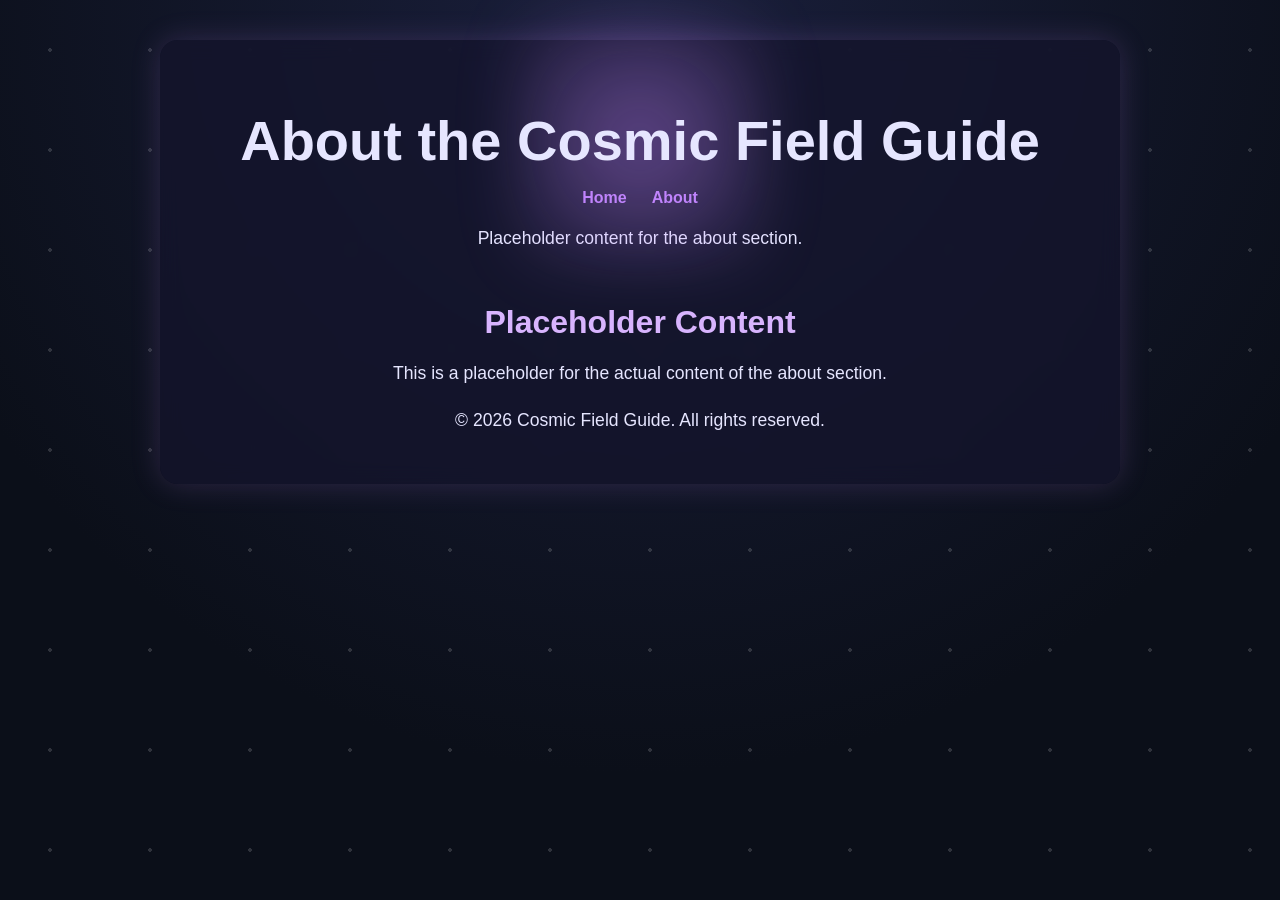
==== about.html @ 6b7c87bb "built interactive Cosmic Filed Guide UI Added animated star background, glowing hover effects, glass" ====
<!DOCTYPE html>
<html lang="en">
<head>
    <meta charset="UTF-8">
    <meta name="viewport" content="width=device-width, initial-scale=1.0">
    <title>About - Cosmic Field Guide</title>
    <link rel="stylesheet" href="style.css">
</head>
<body>
    <div class="container">
    <header>
        <h1>About the Cosmic Field Guide</h1>
        <nav>
            <ul>
                <li><a href="index.html">Home</a></li>
                <li><a href="about.html">About</a></li>
            </ul>
        </nav>

        <p>Placeholder content for the about section.</p>
    </header>

    <!-- Main content will go here -->
    <main>

        <section>
            <h2>Placeholder Content</h2>
            <p>This is a placeholder for the actual content of the about section.</p>
        </section>
    </main>

    <footer>
        <p>&copy; 2026 Cosmic Field Guide. All rights reserved.</p>
    </footer>
    </div>
</body>
</html>
---- style.css ----
body {
    font-family: Arial, sans-serif;
    margin: 0;
    background: radial-gradient(circle at top, #1a1f3c, #0b0f19 70%);
    color: #e6e6ff;
    background-attachment: fixed;
    overflow-x: hidden;

    



}

body::before {
    content: "";
    position: fixed;
    top: 0;
    left: 0;
    width: 100%;
    height: 100%;
    
    background-image:
        radial-gradient(white 2px, transparent 1px);

    background-size: 100px 100px;
    animation: twinkle 6s infinite ease-in-out;

    opacity: 0.15;
    pointer-events: none;
}

header,
main,
footer {
    max-width: 900px;
    margin: 0 auto;
    padding: 0 20px;
    text-align: center;
}

nav ul {
    list-style: none;
    padding: 0;
    padding-left: 0;
    display: flex;
    justify-content: center;
    gap: 25px;
}



nav a {
    color: #c084fc;
    text-decoration: none;
    font-weight: bold;
    transition: all 0.3s ease;
}

nav a :hover {
    color: #ffffff;
    text-shadow: 0 0 12px #c084fc;
    letter-spacing: 1px;
}

.container {
    max-width: 900px;
    margin: 40px auto;
    padding: 30px;
    background: rgba(20, 20, 45, 0.75);
    border-radius: 18px;
    box-shadow: 0 0 30px rgba(192, 132, 252, 0.18);
    backdrop-filter: blur(10px);
}

h1 {
    font-size: 3.5rem;
    margin-bottom: 10px;
}

h2 {
    font-size: 2rem;
    margin-top: 40px;
    margin-bottom: 15px;
    color: #d8b4fe
}

p {

    line-height: 1.7;
    max-width: 650px;
    margin-left: auto;  
    margin-right: auto;
    font-size: 1.1rem;
}

section {
    margin-top: 50px;
}

.container:hover {
    
    transition: 0.3s ease;
    transform: translateY(-10px);
    box-shadow: 0 0 20px rgba(192, 132, 252, 0.4);
}

.hero-section {
    margin-top: 60px;
    padding: 20px;
}

.hero-section h2 {
    font-size: 2.5rem;
    color: #ffffff;
}

.hero-section p {
    font-size: 1.1rem;
    color: #d1d5db;
}

.card-section {
    display: grid;
    grid-template-columns: repeat(3, 1fr);
    gap: 20px;
    margin-top: 60px;
}

.card-section a {
    text-decoration: none;
    color: inherit;
}

.info-card {
    background: rgba(255, 255, 255, 0.05);
    padding: 20px;
    border-radius: 15px;
    transition: transform 0.3s ease;
    box-shadow: 0 0 25px rgba(192, 132, 252, 0.35);
    border: 1px solid rgba(192, 132, 252, 0.15);


}

.info-card img {
    width: 100%;
    border-radius: 12px;
    margin: 15px 0;
    transition: transform 0.3s ease;
}

.info-card img:hover {
    transform: scale(1.03);
}   

.info-card:hover {
    transform: translateY(-10px);
    box-shadow: 0 0 25px rgba(192, 132, 252, 0.35);
    
}

@media (max-width: 768px) {
    .card-section {
        grid-template-columns: 1fr;
    }
    h1 {
        font-size: 2.5rem;
    }
    .container {
        margin: 20px;
        padding: 20px;
    }
}

.featured-section {
    margin-top: 70px;
    padding: 30px;
    background: rgba(255, 255, 255, 0.04);
    border-radius: 20px;
    border: 1px solid rgba(255, 255, 255, 0.08);
}

.featured-section:hover {
    transform: translateY(-10px);
    box-shadow: 0 0 20px rgba(192, 132, 252, 0.4);
}

.sources-section ul {
    list-style: none;
    padding: 0;
    margin: 0;
}

.sources-section li {
    list-style: none;
    margin: 0 0 10px 0;
    padding: 0;
}

.sources-section a {
    color: #c084fc;
    text-decoration: none;
    transition: all 0.3s ease;
}

.sources-section a:hover {
    color: #ffffff;
}

.sources-section {
    text-align: center;
}

@keyframes twinkle {
    0% {
        opacity: 0.3;
    }
    50% {
        opacity: 0.8;
    }
    100% {
        opacity: 0.3;
    }
}

.navbar {
    display: inline-block;
    padding: 10px 20px;
    margin: 15px 0;
    background: rgba(255, 255, 255, 0.08);
    border: 1px solid rgba(192, 132, 252, 0.2);
    border-radius: 999px;
    backdrop-filter: blur(18px);

} 

header h1 {
    position: relative;
    z-index: 1;
}

header h1::before {
    content: "";
    position: absolute;
    top: 50%;
    left: 50%;
    width: 250px;
    height: 250px;
    transform: translate(-50%, -50%);
    background: radial-gradient(circle, rgba(192, 132, 252, 0.45), transparent 100%);
    filter: blur(30px);
    z-index: -1;
}

header {
    position: relative;
    z-index: 1;
}

@keyframes pulseGlow {
    0% {
        transform: translate(-50%, -50%) scale(1);
        opacity: 0.7;
    }
    50% {
        transform: translate(-50%, -50%) scale(1.15);
        opacity: 1;
    }
    100% {
        transform: translate(-50%, -50%) scale(1);
        opacity: 0.7;
    }
}

.fade-in {
    animation: fadeIn 1s ease;
}

@keyframes fadeIn {
    from {
        opacity: 0;
        transform: translateY(20px);
    }
    to {
        opacity: 1;
        transform: translateY(0);
    }
}
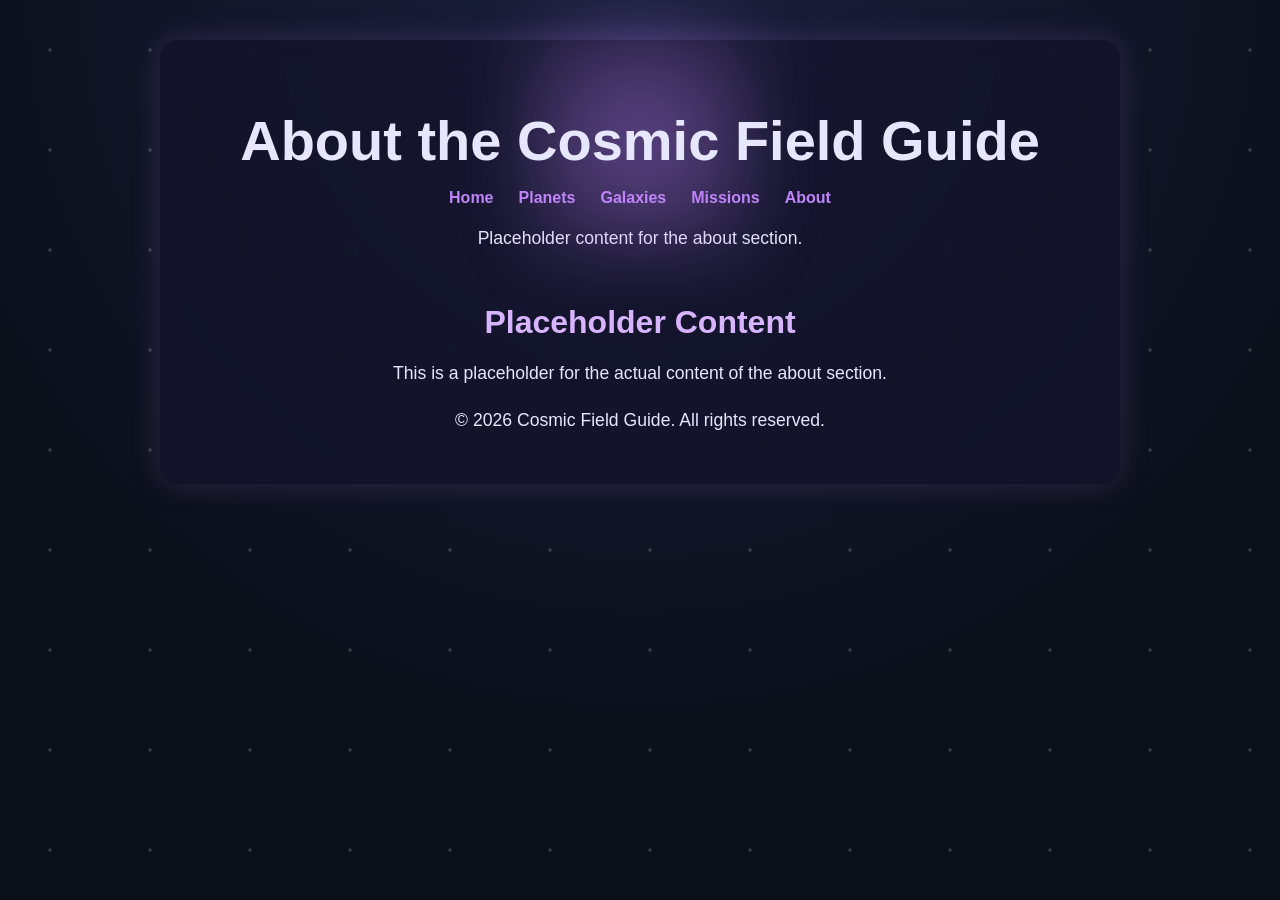
==== commit 7563677a: "Standardized site navigation across all pages Updated navigation menus and layout consistency across" ====
--- a/about.html
+++ b/about.html
@@ -11,11 +11,14 @@
     <header>
         <h1>About the Cosmic Field Guide</h1>
         <nav>
-            <ul>
-                <li><a href="index.html">Home</a></li>
-                <li><a href="about.html">About</a></li>
-            </ul>
-        </nav>
+    <ul>
+        <li><a href="index.html">Home</a></li>
+        <li><a href="planets.html">Planets</a></li>
+        <li><a href="galaxies.html">Galaxies</a></li>
+        <li><a href="missions.html">Missions</a></li>
+        <li><a href="about.html">About</a></li>
+    </ul>
+</nav>
 
         <p>Placeholder content for the about section.</p>
     </header>
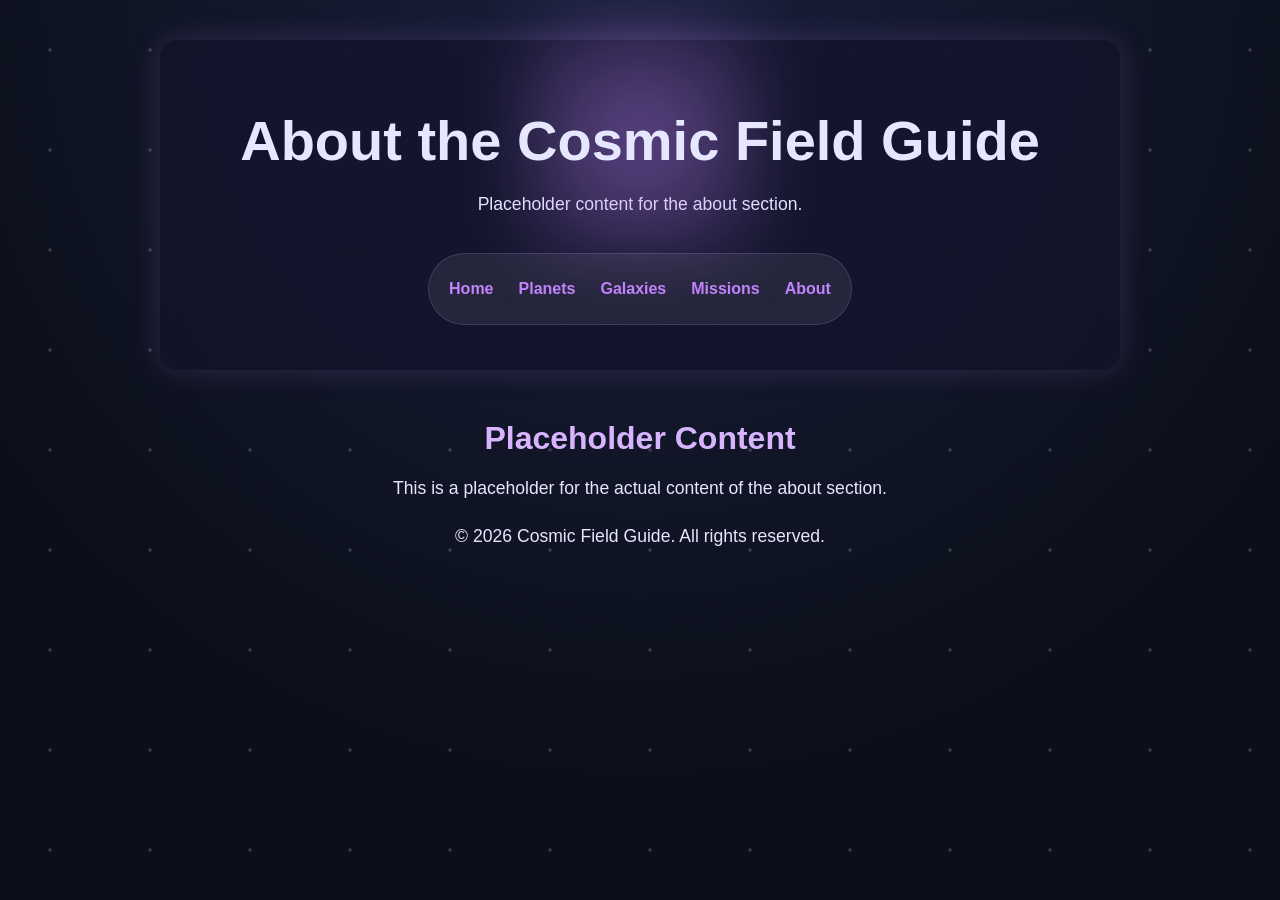
==== commit ab1f71f3: "Added content for galaxies.html Added in images and basic information about various galaxy types." ====
--- a/about.html
+++ b/about.html
@@ -8,20 +8,24 @@
 </head>
 <body>
     <div class="container">
-    <header>
-        <h1>About the Cosmic Field Guide</h1>
-        <nav>
-    <ul>
-        <li><a href="index.html">Home</a></li>
-        <li><a href="planets.html">Planets</a></li>
-        <li><a href="galaxies.html">Galaxies</a></li>
-        <li><a href="missions.html">Missions</a></li>
-        <li><a href="about.html">About</a></li>
-    </ul>
-</nav>
+        <header>
+            <h1>About the Cosmic Field Guide</h1>
+            <p>Placeholder content for the about section.</p>
 
-        <p>Placeholder content for the about section.</p>
-    </header>
+        <div class="navbar">
+            <nav>
+                <ul>
+                    <li><a href="index.html">Home</a></li>
+                    <li><a href="planets.html">Planets</a></li>
+                    <li><a href="galaxies.html">Galaxies</a></li>
+                    <li><a href="missions.html">Missions</a></li>
+                    <li><a href="about.html">About</a></li>
+                </ul>
+            </nav>
+        </div>
+     
+        </header>
+    </div>
 
     <!-- Main content will go here -->
     <main>
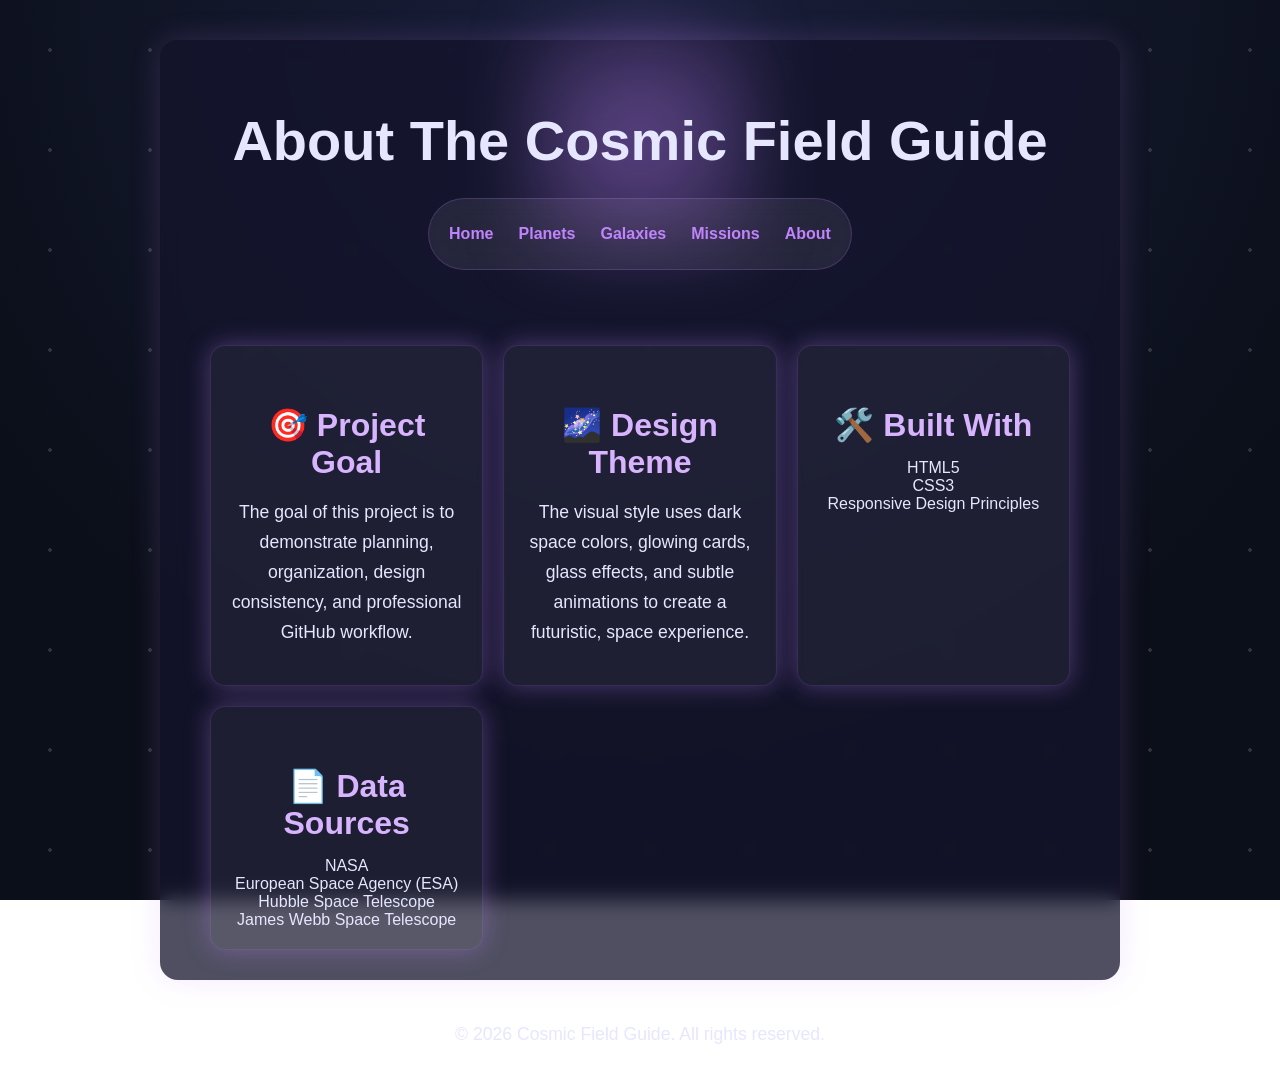
==== commit ea907dbc: "Added content to mission and about html files added images and content" ====
--- a/about.html
+++ b/about.html
@@ -6,11 +6,12 @@
     <title>About - Cosmic Field Guide</title>
     <link rel="stylesheet" href="style.css">
 </head>
+
 <body>
     <div class="container">
+
         <header>
-            <h1>About the Cosmic Field Guide</h1>
-            <p>Placeholder content for the about section.</p>
+            <h1>About The Cosmic Field Guide</h1>
 
         <div class="navbar">
             <nav>
@@ -25,20 +26,58 @@
         </div>
      
         </header>
-    </div>
+
+    
 
     <!-- Main content will go here -->
     <main>
 
-        <section>
-            <h2>Placeholder Content</h2>
-            <p>This is a placeholder for the actual content of the about section.</p>
+        <section class="card-section fade in">
+
+            <div class="info-card">
+                <h2>🎯 Project Goal</h2>
+                <p>
+                    The goal of this project is to demonstrate planning, organization, design consistency, and professional GitHub workflow.
+                </p>
+            </div>
+
+            <div class="info-card">
+                <h2>🌌 Design Theme</h2>
+                <p>
+                    The visual style uses dark space colors, glowing cards, glass effects, and subtle animations to create a futuristic, space experience. 
+                </p>
+            </div>
+
+            <div class="info-card">
+                <h2>🛠️ Built With</h2>
+                <ul>
+                    <li>HTML5</li>
+                    <li>CSS3</li>
+                    <li>Responsive Design Principles</li>
+                </ul>
+            </div>
+
+            <div class="info-card">
+                <h2>📄 Data Sources</h2>
+                <ul>
+                    <li><a href="https://www.nasa.gov/">NASA</a></li>
+                    <li><a href="https://www.esa.int/">European Space Agency (ESA)</a></li>
+                    <li><a href="https://www.spacetelescope.org/">Hubble Space Telescope</a></li>
+                    <li><a href="https://www.jwst.nasa.gov/">James Webb Space Telescope</a></li>
+                </ul>
+            </div>
+
+
         </section>
+
+    </div>
     </main>
 
     <footer>
         <p>&copy; 2026 Cosmic Field Guide. All rights reserved.</p>
     </footer>
-    </div>
+    
+
 </body>
+
 </html>
--- a/style.css
+++ b/style.css
@@ -287,3 +287,9 @@
         transform: translateY(0);
     }
 }
+
+.info-card ul {
+    list-style: none;
+    padding: 0;
+    margin: 0;
+}
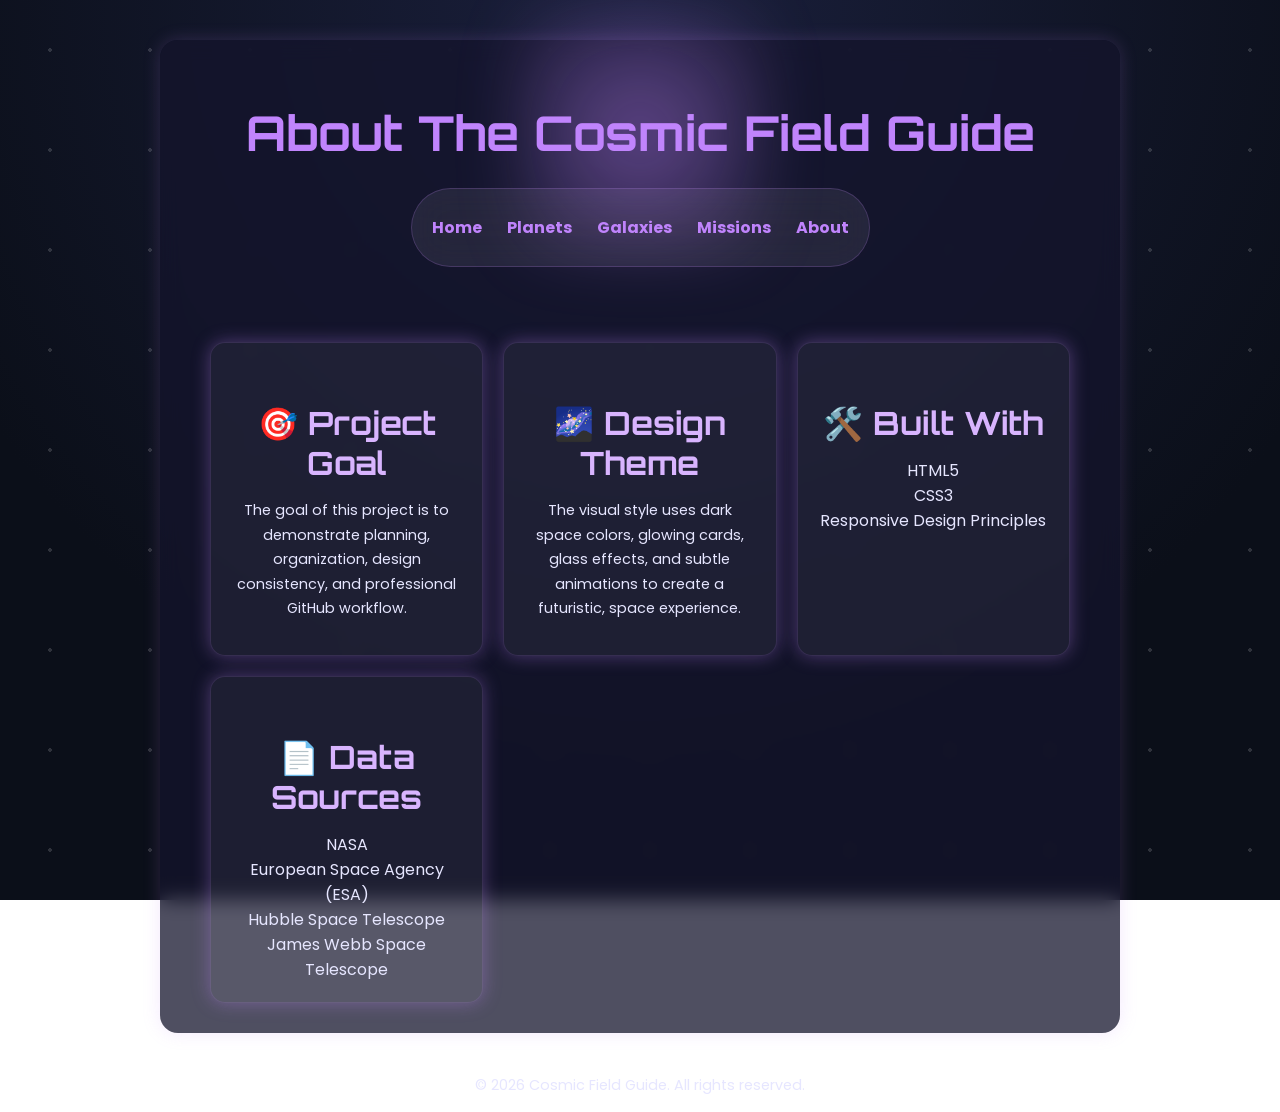
==== commit 44c76ca2: "Adding Comments" ====
--- a/about.html
+++ b/about.html
@@ -12,7 +12,7 @@
 
         <header>
             <h1>About The Cosmic Field Guide</h1>
-
+        <!-- Navigation Bar -->
         <div class="navbar">
             <nav>
                 <ul>
@@ -29,9 +29,9 @@
 
     
 
-    <!-- Main content will go here -->
+    <!-- Main content -->
     <main>
-
+         <!--Information Cards-->
         <section class="card-section fade in">
 
             <div class="info-card">
--- a/style.css
+++ b/style.css
@@ -1,14 +1,19 @@
+
+/* =========================
+   Google Fonts Import
+========================= */
+@import url('https://fonts.googleapis.com/css2?family=Orbitron:wght@400;700&family=Poppins:wght@300;400;600&display=swap');
+
+/* =========================
+   Global Styles
+========================= */
 body {
-    font-family: Arial, sans-serif;
+    font-family: 'Poppins', sans-serif;
     margin: 0;
     background: radial-gradient(circle at top, #1a1f3c, #0b0f19 70%);
     color: #e6e6ff;
     background-attachment: fixed;
     overflow-x: hidden;
-
-    
-
-
 
 }
 
@@ -30,6 +35,15 @@
     pointer-events: none;
 }
 
+/* =========================
+   Typography
+========================= */
+
+h1, h2, h3 {
+    font-family: 'Orbitron', sans-serif;
+    color: #c084fc;
+}
+
 header,
 main,
 footer {
@@ -39,6 +53,10 @@
     text-align: center;
 }
 
+/* =========================
+   Navigation Bar
+========================= */
+
 nav ul {
     list-style: none;
     padding: 0;
@@ -69,17 +87,17 @@
     padding: 30px;
     background: rgba(20, 20, 45, 0.75);
     border-radius: 18px;
-    box-shadow: 0 0 30px rgba(192, 132, 252, 0.18);
+    box-shadow: 0 0 18px rgba(192, 132, 252, 0.18);
     backdrop-filter: blur(10px);
 }
 
 h1 {
-    font-size: 3.5rem;
+    font-size: 3.0rem;
     margin-bottom: 10px;
 }
 
 h2 {
-    font-size: 2rem;
+    font-size: 2.0rem;
     margin-top: 40px;
     margin-bottom: 15px;
     color: #d8b4fe
@@ -91,18 +109,22 @@
     max-width: 650px;
     margin-left: auto;  
     margin-right: auto;
-    font-size: 1.1rem;
+    font-size: 0.9rem;
 }
 
 section {
     margin-top: 50px;
 }
+
+/* =========================
+   Hero Section
+========================= */
 
 .container:hover {
     
     transition: 0.3s ease;
     transform: translateY(-10px);
-    box-shadow: 0 0 20px rgba(192, 132, 252, 0.4);
+    box-shadow: 0 0 18px rgba(192, 132, 252, 0.4);
 }
 
 .hero-section {
@@ -111,14 +133,18 @@
 }
 
 .hero-section h2 {
-    font-size: 2.5rem;
+    font-size: 2.0rem;
     color: #ffffff;
 }
 
 .hero-section p {
-    font-size: 1.1rem;
+    font-size: 0.9rem;
     color: #d1d5db;
 }
+
+/* =========================
+   Card Layouts
+========================= */
 
 .card-section {
     display: grid;
@@ -137,7 +163,7 @@
     padding: 20px;
     border-radius: 15px;
     transition: transform 0.3s ease;
-    box-shadow: 0 0 25px rgba(192, 132, 252, 0.35);
+    box-shadow: 0 0 18px rgba(192, 132, 252, 0.35);
     border: 1px solid rgba(192, 132, 252, 0.15);
 
 
@@ -154,6 +180,9 @@
     transform: scale(1.03);
 }   
 
+/* =========================
+   Hover Effects & Animations
+========================= */
 .info-card:hover {
     transform: translateY(-10px);
     box-shadow: 0 0 25px rgba(192, 132, 252, 0.35);
@@ -211,6 +240,10 @@
 .sources-section {
     text-align: center;
 }
+
+/* =========================
+   Hover Effects & Animations
+========================= */
 
 @keyframes twinkle {
     0% {
@@ -251,12 +284,17 @@
     background: radial-gradient(circle, rgba(192, 132, 252, 0.45), transparent 100%);
     filter: blur(30px);
     z-index: -1;
+    pointer-events: none;
 }
 
 header {
     position: relative;
     z-index: 1;
 }
+
+/* =========================
+   Hover Effects & Animations
+========================= */
 
 @keyframes pulseGlow {
     0% {
@@ -288,8 +326,75 @@
     }
 }
 
+/* =========================
+   Responsive Design
+========================= */
+
 .info-card ul {
     list-style: none;
     padding: 0;
     margin: 0;
 }
+
+.planet-card summary {
+    cursor: pointer;
+    list-style: none;
+}
+
+.planet-card summary::-webkit-details-marker {
+    display: none;
+}
+
+.planet-card details p {
+    margin-top: 15px;
+}
+
+.planet-card img {
+    width: 100%;
+    height: 150px;
+    object-fit: cover;
+    border-radius: 12px;
+    margin-top: 15px;
+}
+
+.mission-card summary {
+    cursor: pointer;
+    list-style: none;
+}
+
+.mission-card summary::-webkit-details-marker {
+    display: none;
+}
+
+.mission-card details p {
+    margin-top: 15px;
+}
+
+.mission-card img {
+    width: 100%;
+    height: 150px;
+    object-fit: cover;
+    border-radius: 12px;
+    margin-top: 15px;
+}
+
+.galaxy-card summary {
+    cursor: pointer;
+    list-style: none;
+}
+
+.galaxy-card summary::-webkit-details-marker {
+    display: none;
+}
+
+.galaxy-card details p {
+    margin-top: 15px;
+}
+
+.galaxy-card img {
+    width: 100%;
+    height: 150px;
+    object-fit: cover;
+    border-radius: 12px;
+    margin-top: 15px;
+}
